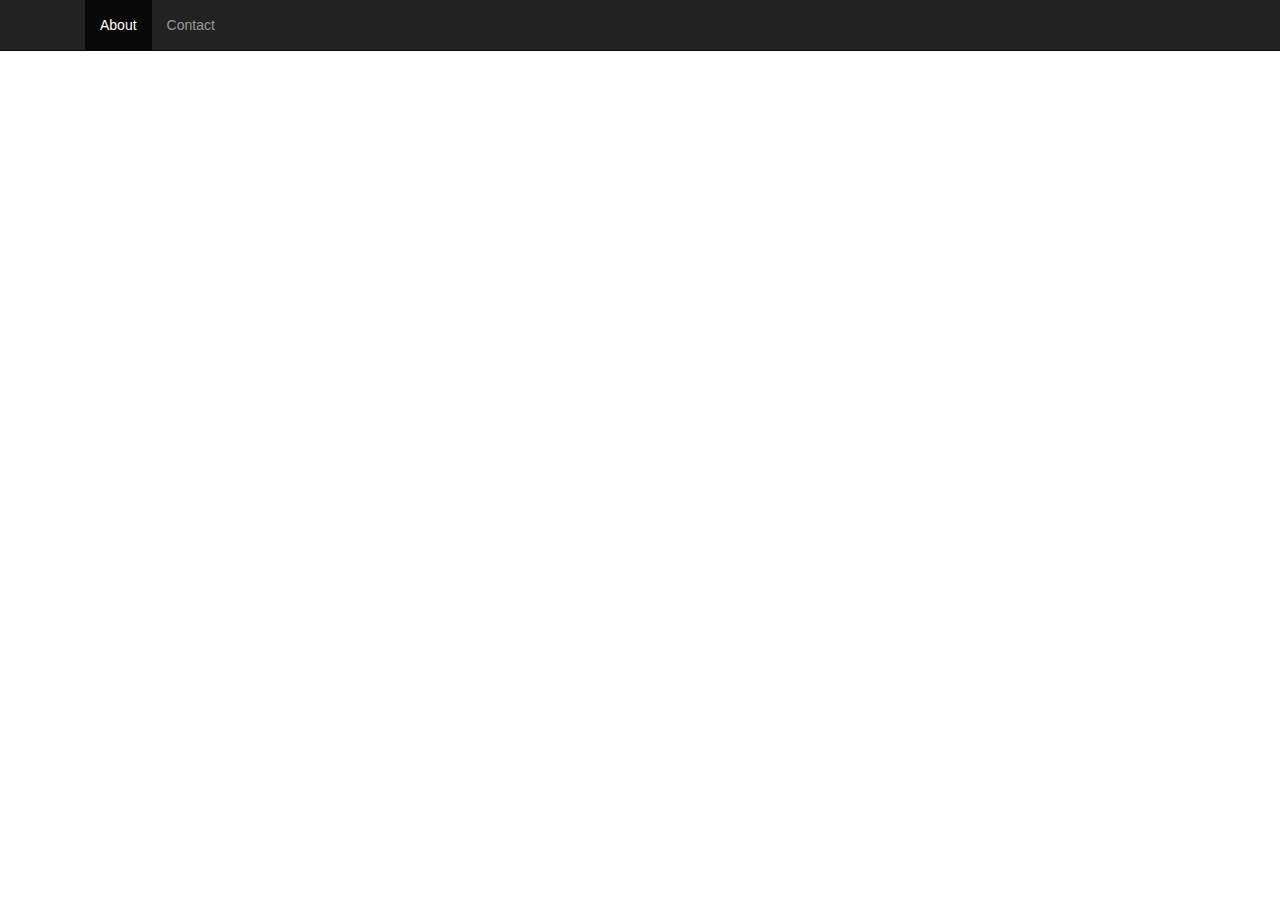
==== index.html @ a7ab2929 "Add files via upload" ====
<!DOCTYPE html>
<html lang="en">
  <head>
    <meta charset="utf-8">
    <title>Require.js Multipage Demo: About</title>
    <meta name="viewport" content="width=device-width, initial-scale=1.0">
    <meta name="description" content="">
    <meta name="author" content="">

    <!-- Le styles -->
    <link href="./css/bootstrap.css" rel="stylesheet">
    <link href="./css/style.css" rel="stylesheet">

    <!-- HTML5 shim and Respond.js IE8 support of HTML5 elements and media queries -->
    <!--[if lt IE 9]>
      <script src="https://oss.maxcdn.com/libs/html5shiv/3.7.0/html5shiv.js"></script>
      <script src="https://oss.maxcdn.com/libs/respond.js/1.3.0/respond.min.js"></script>
    <![endif]-->
  </head>

  <body>
    <div class="navbar navbar-inverse navbar-fixed-top" role="navigation">
      <div class="container">
        <div class="navbar-header">
          <button type="button" class="navbar-toggle" data-toggle="collapse" data-target=".navbar-collapse">
            <span class="sr-only">Toggle navigation</span>
            <span class="icon-bar"></span>
            <span class="icon-bar"></span>
            <span class="icon-bar"></span>
          </button>
        </div>
        <div class="collapse navbar-collapse">
          <ul class="nav navbar-nav">
            <li class="active"><a href="#">About</a></li>
            <li><a href="./contact.html">Contact</a></li>
          </ul>
        </div><!--/.nav-collapse -->
      </div>
    </div>

    <div class="container">
      <h1></h1>

      <h2></h2>


    </div> <!-- /container -->

    

    <!-- Le javascript
    ================================================== -->
    <!-- Placed at the end of the document so the pages load faster -->
    <script src="./js/vendor/require.js"></script>
    <script type="text/javascript">
    // Load common code that includes config,
    // then load the app logic for this page.
    require(['./js/common'], function (common) {
      // ./js/common.js sets the baseUrl to be ./js/
      // You can ask for 'app/main-about' here instead
      // of './js/app/main-about'
      require(['app/main-about']);
      require(['app/serverAPI']);
    });
    </script>
  </body>
</html>
---- css/style.css ----
body {
  padding-top: 50px;
}

.btn-primary {
  margin-bottom: 20px;
}

.progress {
  width: 400px;
}

.loud {
  font-weight: bold;
  color: #ED8000;
}
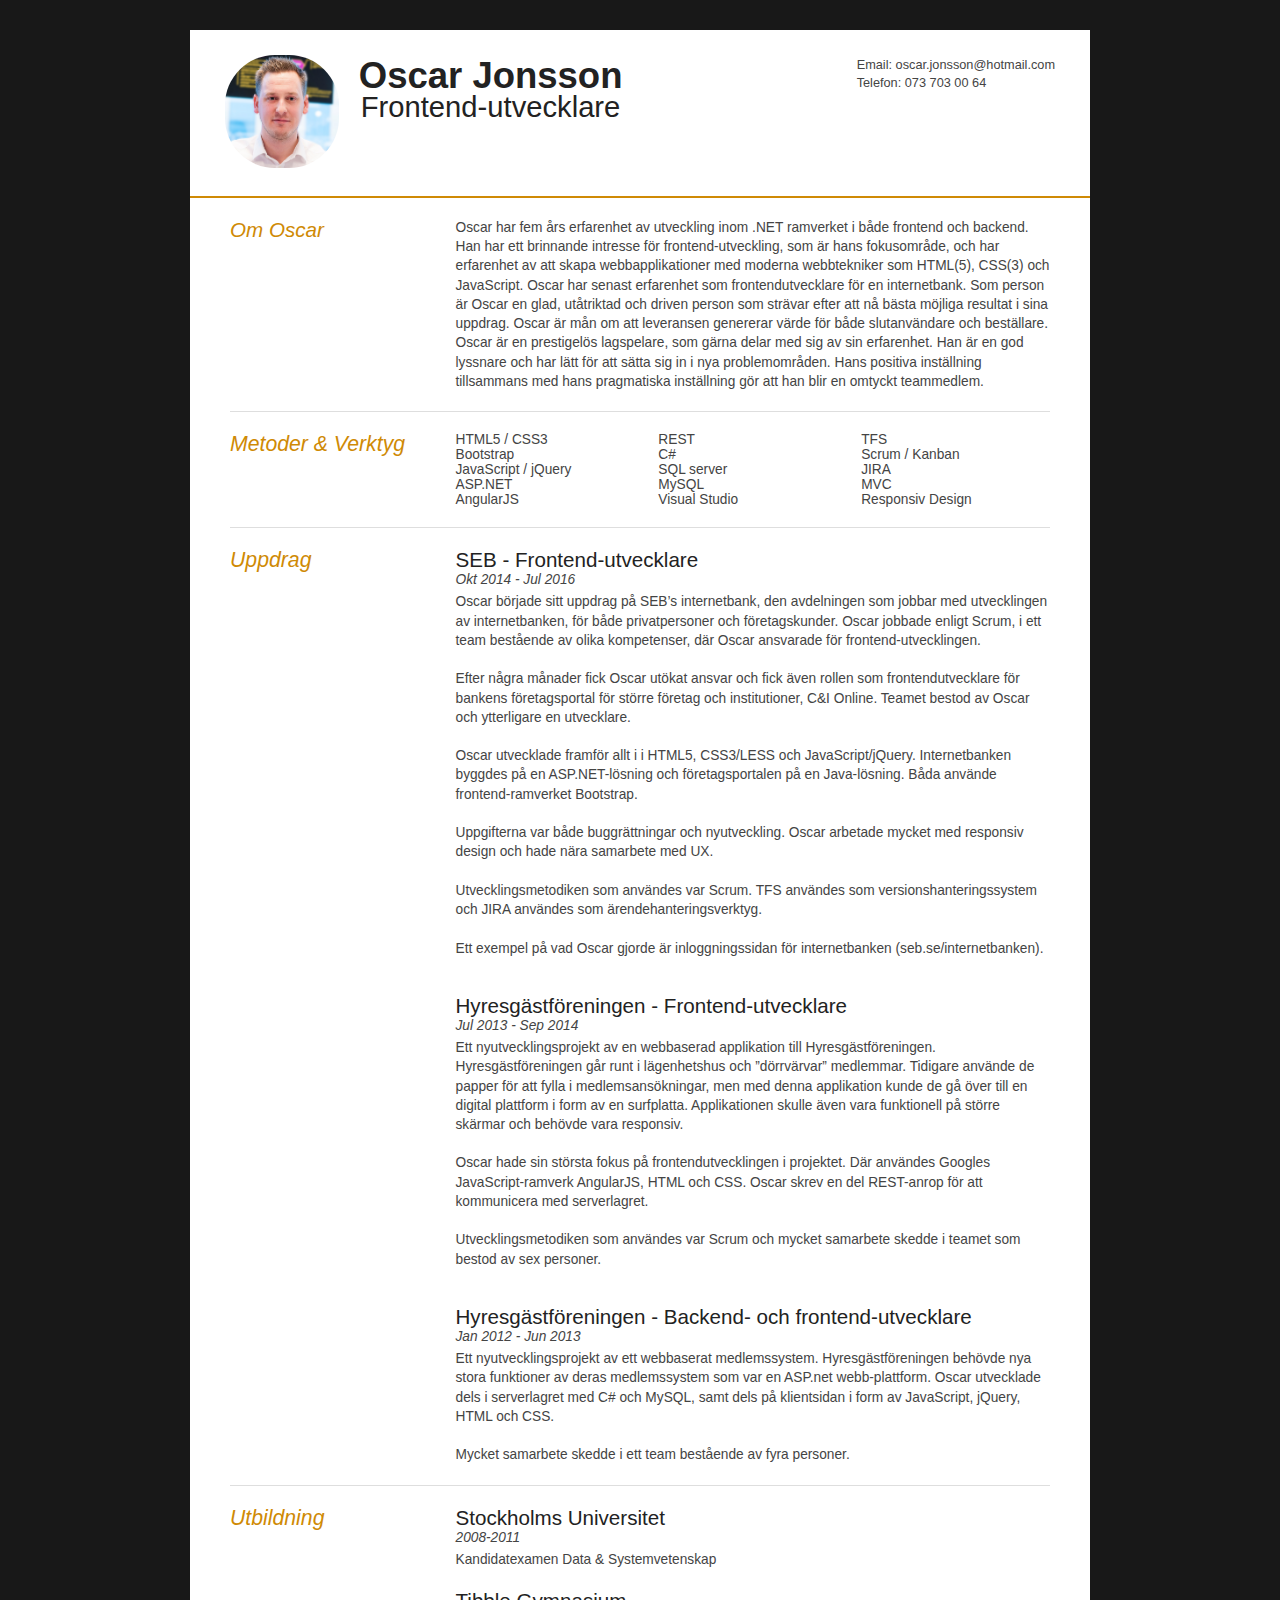
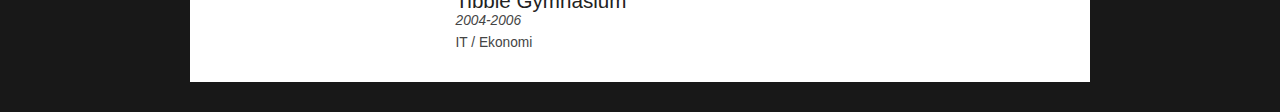
==== commit 20a69b5a: "Add files via upload" ====
--- a/index.html
+++ b/index.html
@@ -2,7 +2,7 @@
 <html lang="en">
   <head>
     <meta charset="utf-8">
-    <title>Require.js Multipage Demo: About</title>
+    <title>Require.js Multipage Demo: Contact</title>
     <meta name="viewport" content="width=device-width, initial-scale=1.0">
     <meta name="description" content="">
     <meta name="author" content="">
@@ -10,6 +10,7 @@
     <!-- Le styles -->
     <link href="./css/bootstrap.css" rel="stylesheet">
     <link href="./css/style.css" rel="stylesheet">
+     <link href="./css/CVstyle.css" rel="stylesheet">
 
     <!-- HTML5 shim and Respond.js IE8 support of HTML5 elements and media queries -->
     <!--[if lt IE 9]>
@@ -18,40 +19,144 @@
     <![endif]-->
   </head>
 
-  <body>
-    <div class="navbar navbar-inverse navbar-fixed-top" role="navigation">
-      <div class="container">
-        <div class="navbar-header">
-          <button type="button" class="navbar-toggle" data-toggle="collapse" data-target=".navbar-collapse">
-            <span class="sr-only">Toggle navigation</span>
-            <span class="icon-bar"></span>
-            <span class="icon-bar"></span>
-            <span class="icon-bar"></span>
-          </button>
+<body id="top">
+<div id="cv" class="instaFade">
+  <div class="mainDetails">
+    <div id="headshot" class="quickFade">
+      <img src="./img/Oscar.jpg" alt="Alan Smith" />
+    </div>
+    
+    <div id="name">
+      <h1 class="quickFade delayTwo">Oscar Jonsson</h1>
+      <h2 class="quickFade delayThree">Frontend-utvecklare</h2>
+    </div>
+    
+    <div id="contactDetails" class="quickFade delayFour">
+      <ul>
+        <li><a href="mailto:joe@bloggs.com" target="_blank">Email: oscar.jonsson@hotmail.com</a></li>
+        <li>Telefon: 073 703 00 64</li>
+      </ul>
+    </div>
+    <div class="clear"></div>
+  </div>
+  
+  <div id="mainArea" class="quickFade delayFive">
+    <section>
+      <article>
+        <div class="sectionTitle">
+          <h1>Om Oscar</h1>
         </div>
-        <div class="collapse navbar-collapse">
-          <ul class="nav navbar-nav">
-            <li class="active"><a href="#">About</a></li>
-            <li><a href="./contact.html">Contact</a></li>
-          </ul>
-        </div><!--/.nav-collapse -->
-      </div>
-    </div>
-
-    <div class="container">
-      <h1></h1>
-
-      <h2></h2>
+        
+        <div class="sectionContent">
+          <p>Oscar har fem års erfarenhet av utveckling inom .NET ramverket i både frontend och backend. Han har ett brinnande intresse för frontend-utveckling, som är hans fokusområde, och har erfarenhet av att skapa webbapplikationer med moderna webbtekniker som HTML(5), CSS(3) och JavaScript. Oscar har senast erfarenhet som frontendutvecklare för en internetbank.
+Som person är Oscar en glad, utåtriktad och driven person som strävar efter att nå bästa möjliga resultat i sina uppdrag. Oscar är mån om att leveransen genererar värde för både slutanvändare och beställare.
+Oscar är en prestigelös lagspelare, som gärna delar med sig av sin erfarenhet. Han är en god lyssnare och har lätt för att sätta sig in i nya problemområden. Hans positiva inställning tillsammans med hans pragmatiska inställning gör att han blir en omtyckt teammedlem.
+</p>
+        </div>
+      </article>
+      <div class="clear"></div>
+    </section>
 
 
-    </div> <!-- /container -->
-
+    <section>
+      <div class="sectionTitle">
+        <h1>Metoder & Verktyg</h1>
+      </div>
+      
+      <div class="sectionContent">
+        <ul class="keySkills">
+          <li>HTML5 / CSS3</li>
+          <li>Bootstrap</li>
+          <li>JavaScript / jQuery</li>
+          <li>ASP.NET</li>
+          <li>AngularJS</li>
+          <li>REST</li>
+          <li>C#</li>
+          <li>SQL server</li>
+          <li>MySQL</li>
+          <li>Visual Studio</li>
+          <li>TFS</li>
+          <li>Scrum / Kanban</li>
+          <li>JIRA</li>
+          <li>MVC</li>
+          <li>Responsiv Design</li>
+        </ul>
+      </div>
+      <div class="clear"></div>
+    </section>
     
-
-    <!-- Le javascript
-    ================================================== -->
-    <!-- Placed at the end of the document so the pages load faster -->
-    <script src="./js/vendor/require.js"></script>
+    
+    <section>
+      <div class="sectionTitle">
+        <h1>Uppdrag</h1>
+      </div>
+      
+      <div class="sectionContent">
+        <article>
+          <h2>SEB - Frontend-utvecklare</h2>
+          <p class="subDetails">Okt 2014 - Jul 2016</p>
+          <p>Oscar började sitt uppdrag på SEB’s internetbank, den avdelningen som jobbar med utvecklingen av internetbanken, för både privatpersoner och företagskunder. Oscar jobbade enligt Scrum, i ett team bestående av olika kompetenser, där Oscar ansvarade för frontend-utvecklingen. 
+<br><br>
+Efter några månader fick Oscar utökat ansvar och fick även rollen som frontendutvecklare för bankens företagsportal för större företag och institutioner, C&I Online. Teamet bestod av Oscar och ytterligare en utvecklare.
+<br><br>
+Oscar utvecklade framför allt i i HTML5, CSS3/LESS och JavaScript/jQuery. Internetbanken byggdes på en ASP.NET-lösning och företagsportalen på en Java-lösning. Båda använde frontend-ramverket Bootstrap. 
+<br><br>
+Uppgifterna var både buggrättningar och nyutveckling. Oscar arbetade mycket med responsiv design och hade nära samarbete med UX. 
+<br><br>
+Utvecklingsmetodiken som användes var Scrum. TFS användes som versionshanteringssystem och JIRA användes som ärendehanteringsverktyg. 
+<br><br>
+Ett exempel på vad Oscar gjorde är inloggningssidan för internetbanken (seb.se/internetbanken). 
+</p>
+        </article>
+        <br>
+        <article>
+          <h2>Hyresgästföreningen - Frontend-utvecklare</h2>
+          <p class="subDetails">Jul 2013 - Sep 2014</p>
+          <p>Ett nyutvecklingsprojekt av en webbaserad applikation till Hyresgästföreningen. Hyresgästföreningen går runt i lägenhetshus och ”dörrvärvar” medlemmar. Tidigare använde de papper för att fylla i medlemsansökningar, men med denna applikation kunde de gå över till en digital plattform i form av en surfplatta. Applikationen skulle även vara funktionell på större skärmar och behövde vara responsiv. 
+<br><br>
+Oscar hade sin största fokus på frontendutvecklingen i projektet. Där användes Googles JavaScript-ramverk AngularJS, HTML och CSS. Oscar skrev en del REST-anrop för att kommunicera med serverlagret. 
+<br><br>
+Utvecklingsmetodiken som användes var Scrum och mycket samarbete skedde i teamet som bestod av sex personer. 
+</p>
+        </article>
+        <br>
+        <article>
+          <h2>Hyresgästföreningen - Backend- och frontend-utvecklare</h2>
+          <p class="subDetails">Jan 2012 - Jun 2013</p>
+          <p>Ett nyutvecklingsprojekt av ett webbaserat medlemssystem. Hyresgästföreningen behövde nya stora funktioner av deras medlemssystem som var en ASP.net webb-plattform. Oscar utvecklade dels i serverlagret med C# och MySQL, samt dels på klientsidan i form av JavaScript, jQuery, HTML och CSS. 
+<br><br>
+Mycket samarbete skedde i ett team bestående av fyra personer.
+</p>
+        </article>
+      </div>
+      <div class="clear"></div>
+    </section>
+    
+    
+    <section>
+      <div class="sectionTitle">
+        <h1>Utbildning</h1>
+      </div>
+      
+      <div class="sectionContent">
+        <article>
+          <h2>Stockholms Universitet</h2>
+          <p class="subDetails">2008-2011</p>
+          <p>Kandidatexamen Data & Systemvetenskap</p>
+        </article>
+        
+        <article>
+          <h2>Tibble Gymnasium</h2>
+          <p class="subDetails">2004-2006</p>
+          <p>IT / Ekonomi</p>
+        </article>
+      </div>
+      <div class="clear"></div>
+    </section>
+    
+  </div>
+</div>
+  <script src="./js/vendor/require.js"></script>
     <script type="text/javascript">
     // Load common code that includes config,
     // then load the app logic for this page.
@@ -60,8 +165,7 @@
       // You can ask for 'app/main-about' here instead
       // of './js/app/main-about'
       require(['app/main-about']);
-      require(['app/serverAPI']);
     });
     </script>
-  </body>
-</html>
+</body>
+</html>--- a/css/CVstyle.css
+++ b/css/CVstyle.css
@@ -0,0 +1,355 @@
+html,body,div,span,object,iframe,h1,h2,h3,h4,h5,h6,p,blockquote,pre,abbr,address,cite,code,del,dfn,em,img,ins,kbd,q,samp,small,strong,sub,sup,var,b,i,dl,dt,dd,ol,ul,li,fieldset,form,label,legend,table,caption,tbody,tfoot,thead,tr,th,td,article,aside,canvas,details,figcaption,figure,footer,header,hgroup,menu,nav,section,summary,time,mark,audio,video {
+border:0;
+font:inherit;
+font-size:97%;
+margin:0;
+padding:0;
+vertical-align:baseline;
+}
+
+article,aside,details,figcaption,figure,footer,header,hgroup,menu,nav,section {
+display:block;
+}
+
+html, body {background: #181818; font-family: 'Lato', helvetica, arial, sans-serif; font-size: 16px; color: #222;}
+
+.clear {clear: both;}
+
+p {
+	font-size: 1em;
+	line-height: 1.4em;
+	margin-bottom: 20px;
+	color: #444;
+}
+
+#cv {
+	width: 90%;
+	max-width: 900px;
+	background: white;
+	margin: 30px auto;
+}
+
+.mainDetails {
+	padding: 25px 35px;
+	border-bottom: 2px solid #cf8a05;
+	background: white;
+}
+
+#name h1 {
+	font-size: 2.5em;
+	font-weight: 700;
+	font-family: 'Rokkitt', Helvetica, Arial, sans-serif;
+	margin-bottom: -6px;
+}
+
+#name h2 {
+	font-size: 2em;
+	margin-left: 2px;
+	font-family: 'Rokkitt', Helvetica, Arial, sans-serif;
+}
+
+#mainArea {
+	padding: 0 40px;
+}
+
+#headshot {
+	width: 12.5%;
+	float: left;
+	margin-right: 30px;
+}
+
+#headshot img {
+	width: 110%;
+	height: auto;
+	-webkit-border-radius: 50px;
+	border-radius: 50px;
+}
+
+#name {
+	float: left;
+}
+
+#contactDetails {
+	float: right;
+}
+
+#contactDetails ul {
+	list-style-type: none;
+	font-size: 0.9em;
+	margin-top: 2px;
+}
+
+#contactDetails ul li {
+	margin-bottom: 3px;
+	color: #444;
+}
+
+#contactDetails ul li a, a[href^=tel] {
+	color: #444; 
+	text-decoration: none;
+	-webkit-transition: all .3s ease-in;
+	-moz-transition: all .3s ease-in;
+	-o-transition: all .3s ease-in;
+	-ms-transition: all .3s ease-in;
+	transition: all .3s ease-in;
+}
+
+#contactDetails ul li a:hover { 
+	color: #cf8a05;
+}
+
+
+section {
+	border-top: 1px solid #dedede;
+	padding: 20px 0 0;
+}
+
+section:first-child {
+	border-top: 0;
+}
+
+section:last-child {
+	padding: 20px 0 10px;
+}
+
+.sectionTitle {
+	float: left;
+	width: 25%;
+}
+
+.sectionContent {
+	float: right;
+	width: 72.5%;
+}
+
+.sectionTitle h1 {
+	font-family: 'Rokkitt', Helvetica, Arial, sans-serif;
+	font-style: italic;
+	font-size: 1.5em;
+	color: #cf8a05;
+}
+
+.sectionContent h2 {
+	font-family: 'Rokkitt', Helvetica, Arial, sans-serif;
+	font-size: 1.5em;
+	margin-bottom: -2px;
+}
+
+.subDetails {
+	font-size: 1em;
+	font-style: italic;
+	margin-bottom: 3px;
+}
+
+.keySkills {
+	list-style-type: none;
+	-moz-column-count:3;
+	-webkit-column-count:3;
+	column-count:3;
+	margin-bottom: 20px;
+	font-size: 1em;
+	color: #444;
+}
+
+.keySkills ul li {
+	margin-bottom: 3px;
+}
+
+@media all and (min-width: 602px) and (max-width: 800px) {
+	#headshot {
+		display: none;
+	}
+	
+	.keySkills {
+	-moz-column-count:2;
+	-webkit-column-count:2;
+	column-count:2;
+	}
+}
+
+@media all and (max-width: 601px) {
+	#cv {
+		width: 95%;
+		margin: 10px auto;
+		min-width: 280px;
+	}
+	
+	#headshot {
+		display: none;
+	}
+	
+	#name, #contactDetails {
+		float: none;
+		width: 100%;
+		text-align: center;
+	}
+	
+	.sectionTitle, .sectionContent {
+		float: none;
+		width: 100%;
+	}
+	
+	.sectionTitle {
+		margin-left: -2px;
+		font-size: 1.25em;
+	}
+	
+	.keySkills {
+		-moz-column-count:2;
+		-webkit-column-count:2;
+		column-count:2;
+	}
+}
+
+@media all and (max-width: 480px) {
+	.mainDetails {
+		padding: 15px 15px;
+	}
+	
+	section {
+		padding: 15px 0 0;
+	}
+	
+	#mainArea {
+		padding: 0 25px;
+	}
+
+	
+	.keySkills {
+	-moz-column-count:1;
+	-webkit-column-count:1;
+	column-count:1;
+	}
+	
+	#name h1 {
+		line-height: .8em;
+		margin-bottom: 4px;
+	}
+}
+
+@media print {
+    #cv {
+        width: 100%;
+    }
+}
+
+@-webkit-keyframes reset {
+	0% {
+		opacity: 0;
+	}
+	100% {
+		opacity: 0;
+	}
+}
+
+@-webkit-keyframes fade-in {
+	0% {
+		opacity: 0;
+	}
+	40% {
+		opacity: 0;
+	}
+	100% {
+		opacity: 1;
+	}
+}
+
+@-moz-keyframes reset {
+	0% {
+		opacity: 0;
+	}
+	100% {
+		opacity: 0;
+	}
+}
+
+@-moz-keyframes fade-in {
+	0% {
+		opacity: 0;
+	}
+	40% {
+		opacity: 0;
+	}
+	100% {
+		opacity: 1;
+	}
+}
+
+@keyframes reset {
+	0% {
+		opacity: 0;
+	}
+	100% {
+		opacity: 0;
+	}
+}
+
+@keyframes fade-in {
+	0% {
+		opacity: 0;
+	}
+	40% {
+		opacity: 0;
+	}
+	100% {
+		opacity: 1;
+	}
+}
+
+.instaFade {
+    -webkit-animation-name: reset, fade-in;
+    -webkit-animation-duration: 1.5s;
+    -webkit-animation-timing-function: ease-in;
+	
+	-moz-animation-name: reset, fade-in;
+    -moz-animation-duration: 1.5s;
+    -moz-animation-timing-function: ease-in;
+	
+	animation-name: reset, fade-in;
+    animation-duration: 1.5s;
+    animation-timing-function: ease-in;
+}
+
+.quickFade {
+    -webkit-animation-name: reset, fade-in;
+    -webkit-animation-duration: 2.5s;
+    -webkit-animation-timing-function: ease-in;
+	
+	-moz-animation-name: reset, fade-in;
+    -moz-animation-duration: 2.5s;
+    -moz-animation-timing-function: ease-in;
+	
+	animation-name: reset, fade-in;
+    animation-duration: 2.5s;
+    animation-timing-function: ease-in;
+}
+ 
+.delayOne {
+	-webkit-animation-delay: 0, .5s;
+	-moz-animation-delay: 0, .5s;
+	animation-delay: 0, .5s;
+}
+
+.delayTwo {
+	-webkit-animation-delay: 0, 1s;
+	-moz-animation-delay: 0, 1s;
+	animation-delay: 0, 1s;
+}
+
+.delayThree {
+	-webkit-animation-delay: 0, 1.5s;
+	-moz-animation-delay: 0, 1.5s;
+	animation-delay: 0, 1.5s;
+}
+
+.delayFour {
+	-webkit-animation-delay: 0, 2s;
+	-moz-animation-delay: 0, 2s;
+	animation-delay: 0, 2s;
+}
+
+.delayFive {
+	-webkit-animation-delay: 0, 2.5s;
+	-moz-animation-delay: 0, 2.5s;
+	animation-delay: 0, 2.5s;
+}